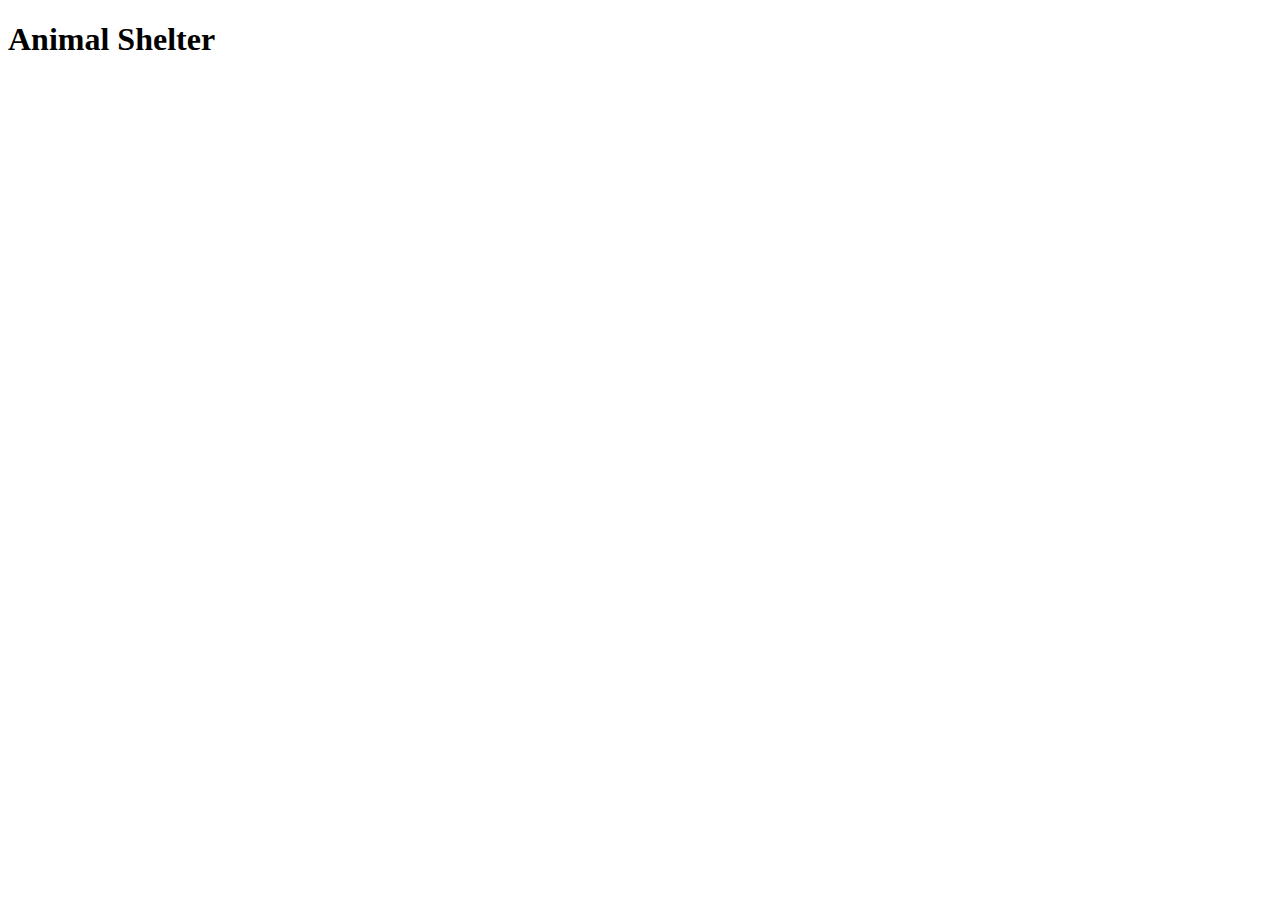
==== animal-shelter-website.html @ 9697ed72 "Create page for animal shelter" ====
<!DOCTYPE html>
<html lang="en">

<head>
  <meta charset="UTF-8">
  <meta name="viewport" content="width=device-width, initial-scale=1.0">
  <title>Animal Shelter</title>
  <link rel="stylesheet" href="styles.css">
</head>

<body>
  <h1>Animal Shelter</h1>


</body>

</html>
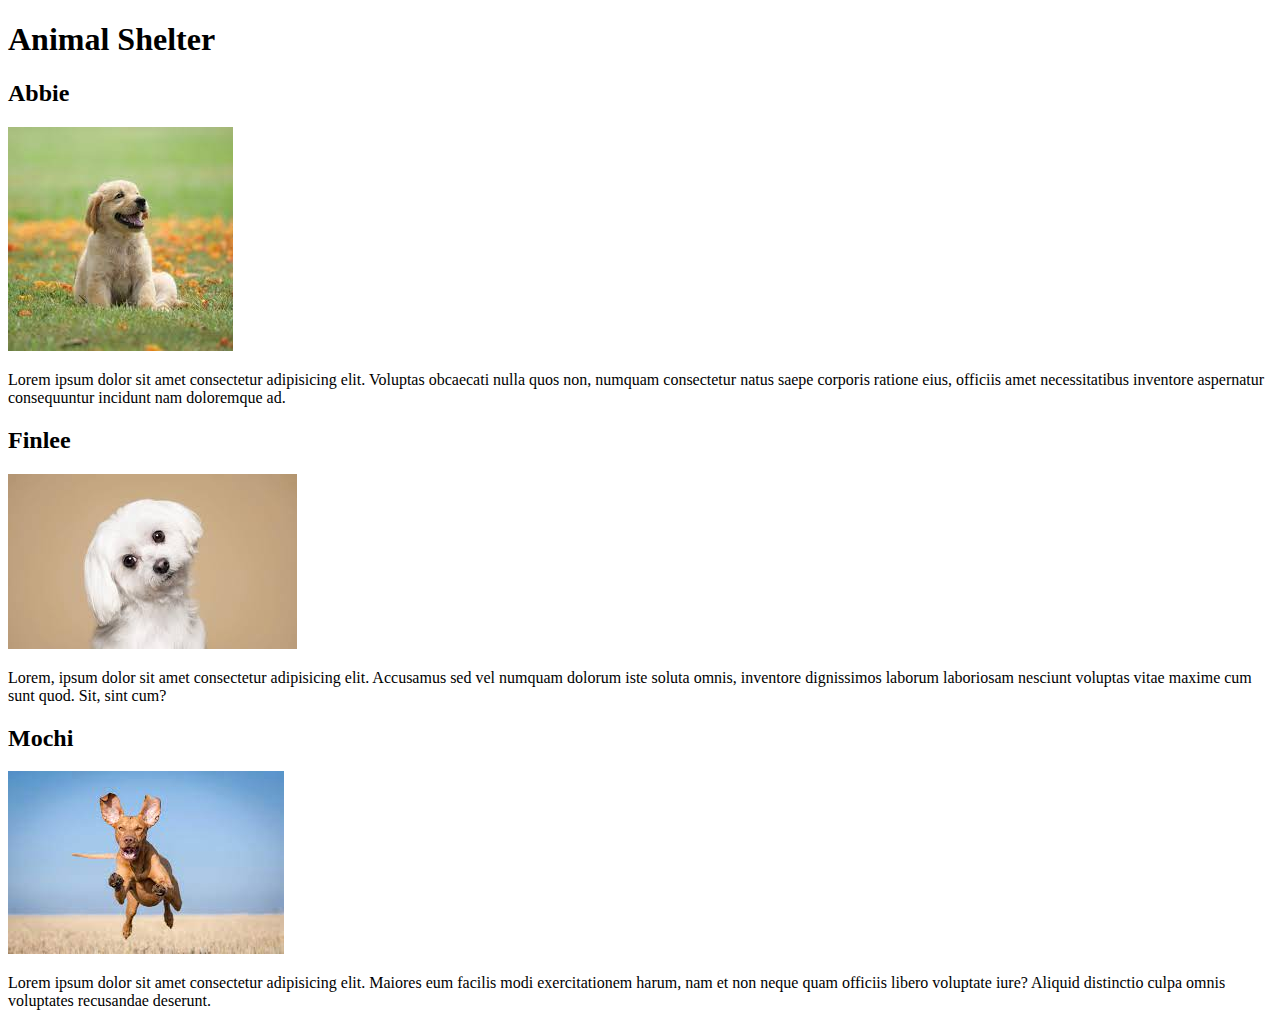
==== commit 6aca6cbb: "Add text and images" ====
--- a/animal-shelter-website.html
+++ b/animal-shelter-website.html
@@ -10,7 +10,31 @@
 
 <body>
   <h1>Animal Shelter</h1>
-
+  <div>
+    <h2>Abbie</h2>
+    <img
+      src="[data-uri]"
+      alt="picture of puppy" />
+    <p>Lorem ipsum dolor sit amet consectetur adipisicing elit. Voluptas obcaecati nulla quos non, numquam consectetur
+      natus saepe corporis ratione eius, officiis amet necessitatibus inventore aspernatur consequuntur incidunt nam
+      doloremque ad.</p>
+  </div>
+  <div>
+    <h2>Finlee</h2>
+    <img
+      src="[data-uri]"
+      alt="picture of white dog">
+    <p>Lorem, ipsum dolor sit amet consectetur adipisicing elit. Accusamus sed vel numquam dolorum iste soluta omnis,
+      inventore dignissimos laborum laboriosam nesciunt voluptas vitae maxime cum sunt quod. Sit, sint cum?</p>
+  </div>
+  <div>
+    <h2>Mochi</h2>
+    <img
+      src="[data-uri]"
+      alt="picture of dog" />
+    <p>Lorem ipsum dolor sit amet consectetur adipisicing elit. Maiores eum facilis modi exercitationem harum, nam et
+      non neque quam officiis libero voluptate iure? Aliquid distinctio culpa omnis voluptates recusandae deserunt.</p>
+  </div>
 
 </body>
 
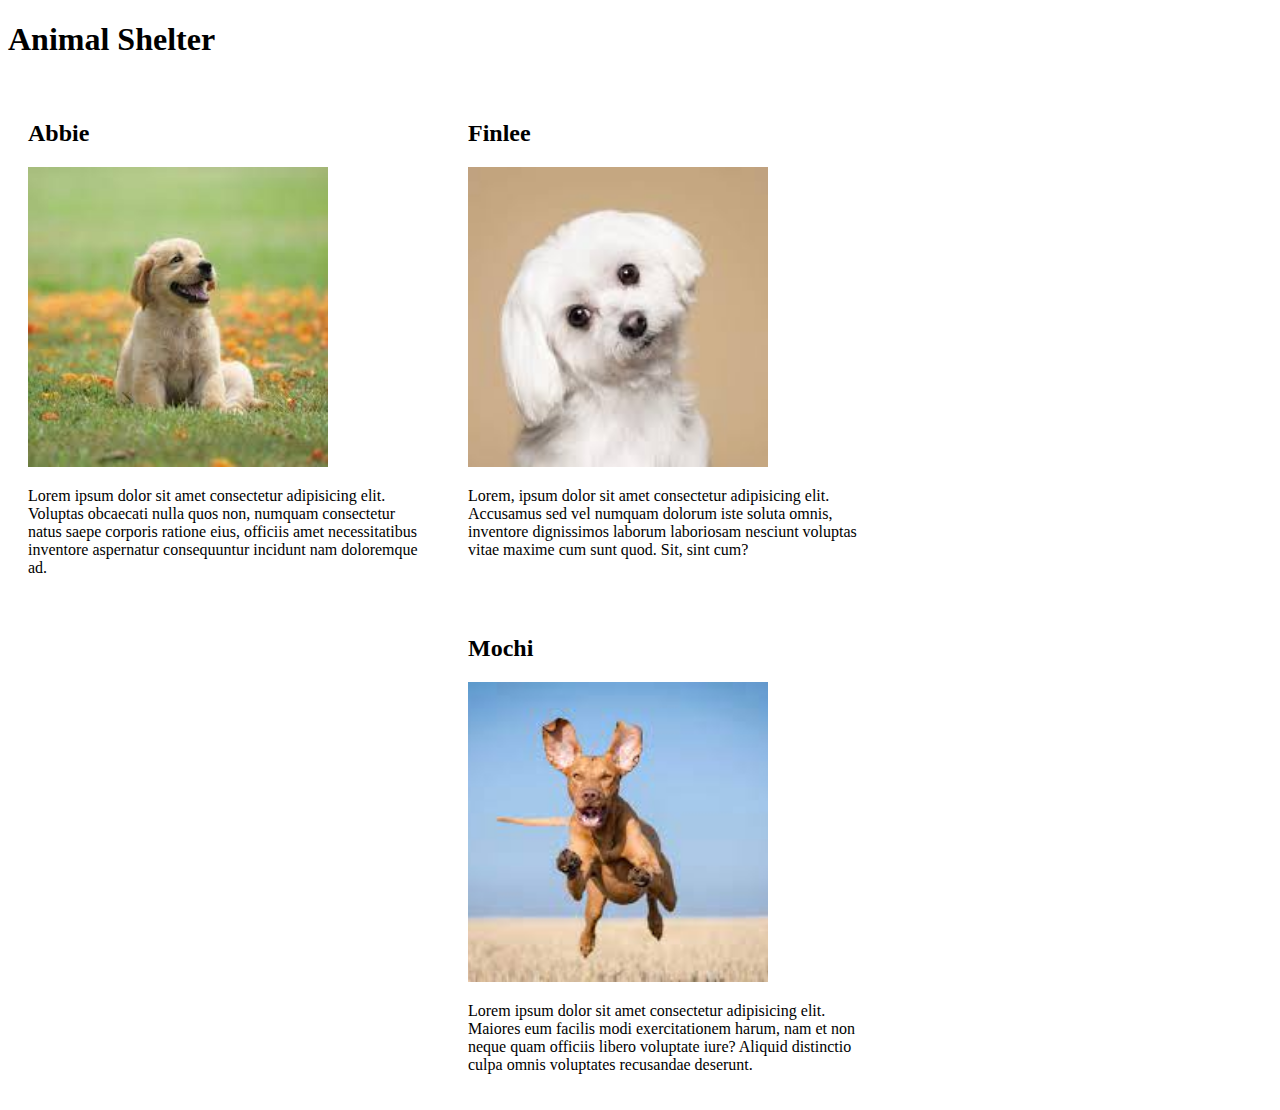
==== commit 1e522136: "create columns for dog profiles" ====
--- a/animal-shelter-website.html
+++ b/animal-shelter-website.html
@@ -10,7 +10,7 @@
 
 <body>
   <h1>Animal Shelter</h1>
-  <div>
+  <div class="column">
     <h2>Abbie</h2>
     <img
       src="[data-uri]"
@@ -19,7 +19,7 @@
       natus saepe corporis ratione eius, officiis amet necessitatibus inventore aspernatur consequuntur incidunt nam
       doloremque ad.</p>
   </div>
-  <div>
+  <div class="column">
     <h2>Finlee</h2>
     <img
       src="[data-uri]"
@@ -27,7 +27,7 @@
     <p>Lorem, ipsum dolor sit amet consectetur adipisicing elit. Accusamus sed vel numquam dolorum iste soluta omnis,
       inventore dignissimos laborum laboriosam nesciunt voluptas vitae maxime cum sunt quod. Sit, sint cum?</p>
   </div>
-  <div>
+  <div class="column">
     <h2>Mochi</h2>
     <img
       src="[data-uri]"
--- a/styles.css
+++ b/styles.css
@@ -0,0 +1,11 @@
+.column {
+  width: 400px;
+  float: left;
+  margin: 20px;
+}
+
+img {
+  width: 300px;
+  height: 300px;
+  object-fit: cover;
+}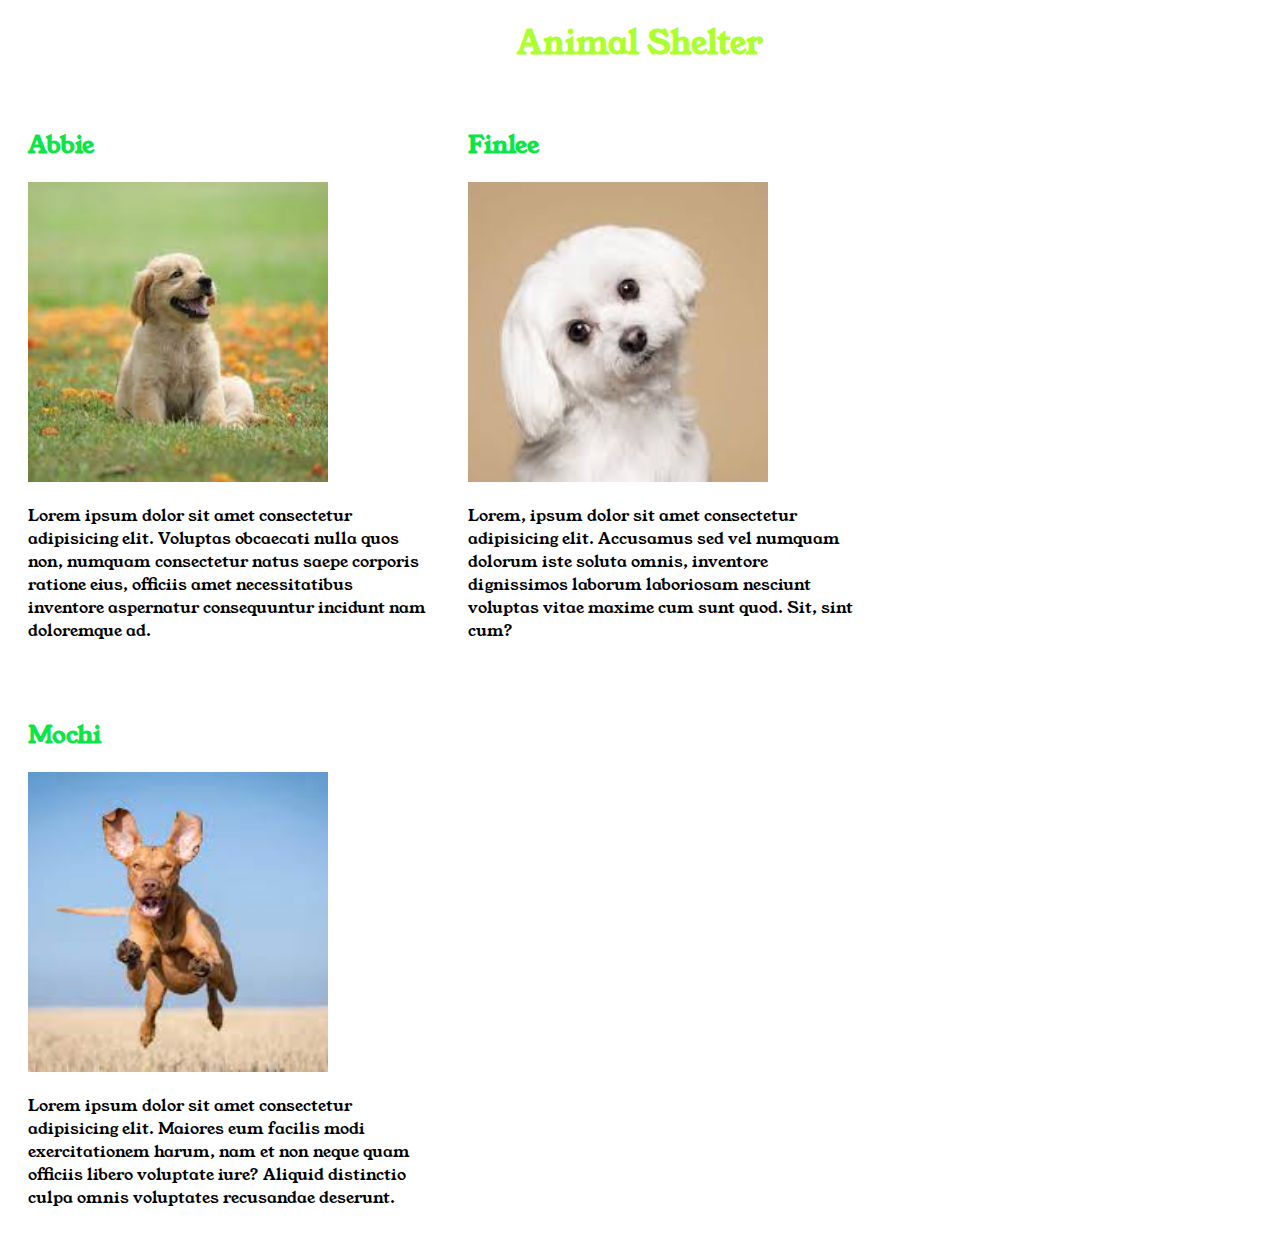
==== commit ec3a0c02: "change font and color" ====
--- a/animal-shelter-website.html
+++ b/animal-shelter-website.html
@@ -5,6 +5,9 @@
   <meta charset="UTF-8">
   <meta name="viewport" content="width=device-width, initial-scale=1.0">
   <title>Animal Shelter</title>
+  <link rel="preconnect" href="https://fonts.googleapis.com">
+  <link rel="preconnect" href="https://fonts.gstatic.com" crossorigin>
+  <link href="https://fonts.googleapis.com/css2?family=Young+Serif&display=swap" rel="stylesheet">
   <link rel="stylesheet" href="styles.css">
 </head>
 
--- a/styles.css
+++ b/styles.css
@@ -4,8 +4,21 @@
   margin: 20px;
 }
 
+.column h2 {
+  color: rgb(12, 229, 73);
+}
+
 img {
   width: 300px;
   height: 300px;
   object-fit: cover;
+}
+
+body {
+  font-family: 'Young Serif', serif;
+}
+
+h1 {
+  text-align: center;
+  color: greenyellow;
 }